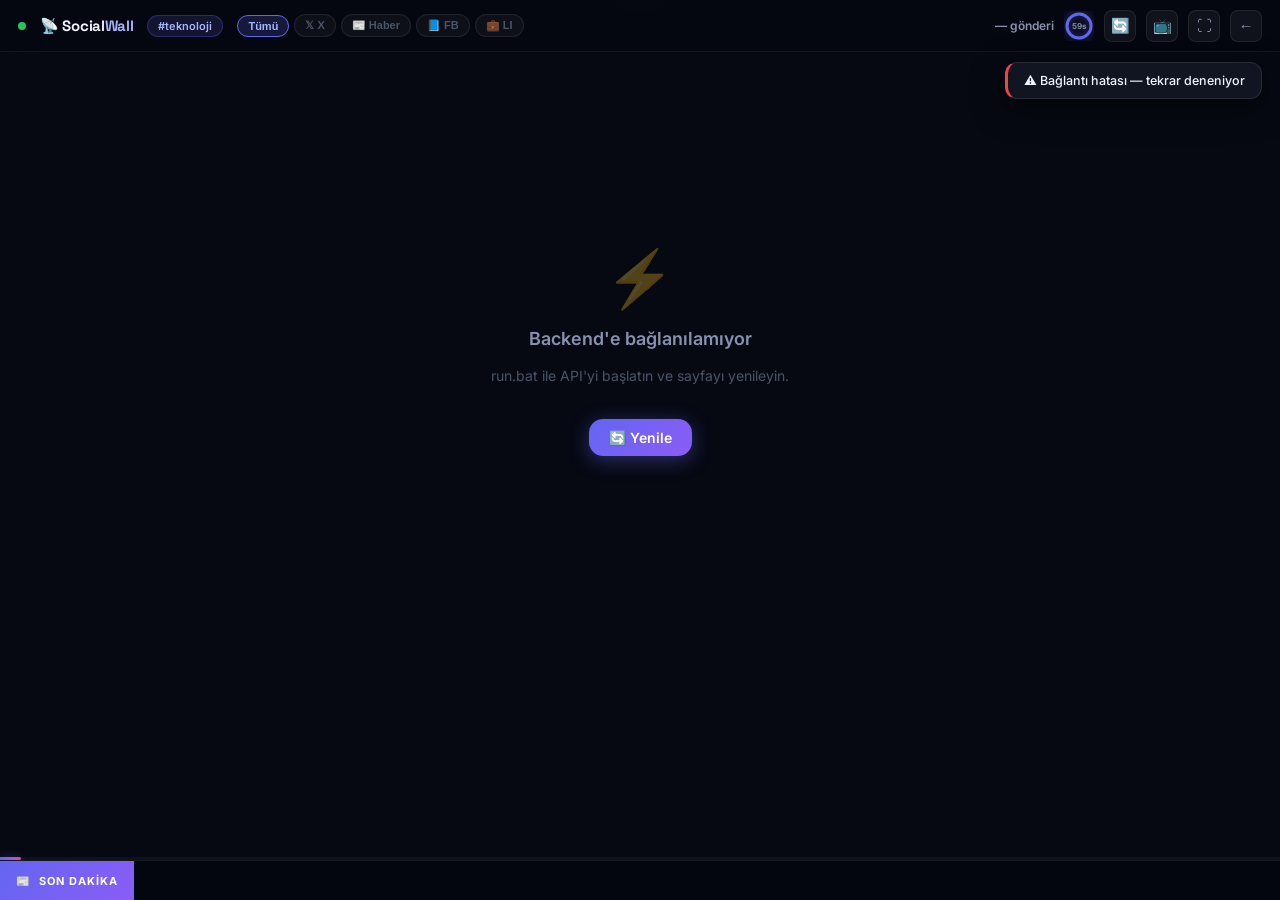
==== frontend/wall.html @ e2fc2a9d "feat: Social Wall v2 — Twitter + Facebook + LinkedIn + 30+ TR Haber Kaynağı" ====
<!DOCTYPE html>
<html lang="tr">
<head>
  <meta charset="UTF-8" />
  <meta name="viewport" content="width=device-width, initial-scale=1.0" />
  <title>Social Wall — Canlı Akış</title>
  <meta name="description" content="Sosyal medya canlı duvarı — keyword bazlı gerçek zamanlı içerik akışı" />
  <link rel="stylesheet" href="css/main.css" />
  <link rel="stylesheet" href="css/wall.css" />
  <style>
    body { overflow-x: hidden; }

    /* Particle bg */
    .particles {
      position: fixed;
      inset: 0;
      z-index: 0;
      pointer-events: none;
      overflow: hidden;
    }
    .particle {
      position: absolute;
      border-radius: 50%;
      opacity: 0;
      animation: floatUp var(--dur, 8s) ease-in var(--delay, 0s) infinite;
    }
    @keyframes floatUp {
      0%   { opacity: 0; transform: translateY(0) scale(0.5); }
      10%  { opacity: 0.5; }
      90%  { opacity: 0.15; }
      100% { opacity: 0; transform: translateY(-100vh) scale(1.3); }
    }
  </style>
</head>
<body>
<div class="wall-wrapper" id="wall-wrapper">

  <!-- Animated Particles -->
  <div class="particles" id="particles"></div>

  <!-- Loading Overlay -->
  <div class="wall-loading" id="wall-loading">
    <div class="wall-loading-platforms" id="loading-plat-icons">📡</div>
    <div class="wall-loading-orb"></div>
    <div class="wall-loading-text">İçerikler yükleniyor…</div>
  </div>

  <!-- Fixed Top Bar -->
  <header class="wall-topbar">
    <div class="wall-topbar-left">
      <!-- Live dot -->
      <div class="live-dot"></div>
      <span class="wall-title">📡 Social<span style="color:#a5b4fc;">Wall</span></span>

      <!-- Keywords strip -->
      <div class="wall-keywords-strip" id="keywords-strip"></div>

      <!-- Platform filters -->
      <div class="platform-filters" id="platform-filters">
        <button class="platform-chip active" data-plat="all">Tümü</button>
        <button class="platform-chip" data-plat="twitter"   title="Twitter/X">𝕏 X</button>
        <button class="platform-chip" data-plat="news"      title="Haberler">📰 Haber</button>
        <button class="platform-chip" data-plat="facebook"  title="Facebook">📘 FB</button>
        <button class="platform-chip" data-plat="linkedin"  title="LinkedIn">💼 LI</button>
      </div>
    </div>

    <div class="wall-topbar-right">
      <!-- Post count -->
      <span class="wall-post-count" id="post-count">— gönderi</span>

      <!-- Countdown ring -->
      <div class="countdown-wrap" title="Sonraki güncelleme">
        <svg class="countdown-ring" viewBox="0 0 30 30">
          <circle class="countdown-bg"   cx="15" cy="15" r="12"/>
          <circle class="countdown-prog" id="countdown-ring-prog" cx="15" cy="15" r="12"/>
        </svg>
        <div class="countdown-num" id="next-refresh">60</div>
      </div>

      <!-- Refresh btn -->
      <button id="refresh-btn"   class="topbar-icon-btn" title="Şimdi yenile">🔄</button>

      <!-- Kiosk btn -->
      <button id="kiosk-btn"     class="topbar-icon-btn" title="Kiosk / TV modu">📺</button>

      <!-- Fullscreen -->
      <button id="fullscreen-btn" class="topbar-icon-btn" title="Tam Ekran">⛶</button>

      <!-- Back -->
      <button id="back-btn"      class="topbar-icon-btn" title="Panele dön">←</button>
    </div>
  </header>

  <!-- New Posts Float Button -->
  <button class="new-posts-btn" id="new-posts-btn"></button>

  <!-- Wall Content -->
  <div class="wall-content">
    <div class="wall-grid" id="wall-grid">
      <!-- Cards injected by wall.js -->
    </div>
  </div>

  <!-- Refresh Progress Bar -->
  <div class="refresh-bar-wrapper">
    <div class="refresh-bar" id="refresh-bar" style="width:0%"></div>
  </div>

  <!-- News Ticker -->
  <div class="news-ticker" id="news-ticker">
    <div class="ticker-label">
      <span>📰</span> SON DAKİKA
    </div>
    <div class="ticker-track">
      <div class="ticker-inner" id="ticker-inner">
        <!-- filled by JS -->
      </div>
    </div>
  </div>

  <!-- Toast -->
  <div class="toast" id="wall-toast"></div>

</div>

<script src="js/wall.js"></script>
<script>
/* ── Particle system ── */
(function spawnParticles() {
  const container = document.getElementById('particles');
  const colors = ['#6366f1','#8b5cf6','#1d9bf0','#e1306c','#ff4500','#69c9d0','#f59e0b','#22c55e'];
  for (let i = 0; i < 22; i++) {
    const p = document.createElement('div');
    p.className = 'particle';
    const size = Math.random() * 6 + 2;
    p.style.cssText = `
      width:${size}px; height:${size}px;
      left:${Math.random()*100}%;
      bottom:${Math.random()*15}%;
      background:${colors[Math.floor(Math.random()*colors.length)]};
      --dur:${7+Math.random()*12}s;
      --delay:${Math.random()*10}s;
    `;
    container.appendChild(p);
  }
})();

/* ── Countdown ring ── */
(function initRing() {
  const CIRC = 2 * Math.PI * 12; // r=12 → ~75.4
  const prog  = document.getElementById('countdown-ring-prog');
  const numEl = document.getElementById('next-refresh');
  if (!prog || !numEl) return;
  const TOTAL = 60;
  let sec = TOTAL;
  prog.style.strokeDasharray  = CIRC;
  prog.style.strokeDashoffset = 0;
  setInterval(() => {
    sec--;
    if (sec < 0) sec = TOTAL;
    prog.style.strokeDashoffset = CIRC * (1 - sec / TOTAL);
    numEl.textContent = sec + 's';
  }, 1000);
})();

/* ── Fullscreen ── */
document.getElementById('fullscreen-btn').addEventListener('click', () => {
  if (!document.fullscreenElement) {
    document.documentElement.requestFullscreen();
    document.getElementById('fullscreen-btn').textContent = '✕';
  } else {
    document.exitFullscreen();
    document.getElementById('fullscreen-btn').textContent = '⛶';
  }
});

/* ── Kiosk mode ── */
(function initKiosk() {
  const btn     = document.getElementById('kiosk-btn');
  const wrapper = document.getElementById('wall-wrapper');
  let kioskTimer = null;
  let isKiosk = false;

  btn.addEventListener('click', () => {
    isKiosk = !isKiosk;
    if (isKiosk) {
      wrapper.classList.add('kiosk-mode');
      btn.classList.add('active');
      // Auto-scroll
      kioskTimer = setInterval(() => {
        const wallContent = document.querySelector('.wall-content');
        const maxScroll = document.body.scrollHeight - window.innerHeight;
        if (window.scrollY >= maxScroll - 10) {
          window.scrollTo({ top: 0, behavior: 'smooth' });
        } else {
          window.scrollBy({ top: 2, behavior: 'instant' });
        }
      }, 40);
    } else {
      wrapper.classList.remove('kiosk-mode');
      btn.classList.remove('active');
      clearInterval(kioskTimer);
    }
  });
})();
</script>
</body>
</html>
---- frontend/css/main.css ----
/* =============================================
   Social Wall — Global Design System
   Dark Glassmorphism Theme
   ============================================= */

@import url('https://fonts.googleapis.com/css2?family=Inter:wght@300;400;500;600;700;800;900&family=Space+Grotesk:wght@400;500;600;700&display=swap');

/* === CSS Variables === */
:root {
  /* Base Colors */
  --bg-deep:       #060912;
  --bg-dark:       #0d1117;
  --bg-surface:    #161b27;
  --bg-card:       rgba(22, 27, 39, 0.7);

  /* Glass */
  --glass-bg:      rgba(255, 255, 255, 0.04);
  --glass-border:  rgba(255, 255, 255, 0.08);
  --glass-hover:   rgba(255, 255, 255, 0.08);

  /* Platform Colors */
  --twitter:       #1d9bf0;
  --twitter-glow:  rgba(29, 155, 240, 0.3);
  --instagram:     #c13584;
  --instagram-2:   #e1306c;
  --instagram-glow:rgba(193, 53, 132, 0.3);
  --facebook:      #1877f2;
  --facebook-glow: rgba(24, 119, 242, 0.3);
  --linkedin:      #0a66c2;
  --linkedin-glow: rgba(10, 102, 194, 0.3);
  --news:          #f59e0b;
  --news-glow:     rgba(245, 158, 11, 0.3);

  /* Accent */
  --accent:        #6366f1;
  --accent-2:      #8b5cf6;
  --accent-glow:   rgba(99, 102, 241, 0.4);

  /* Text */
  --text-primary:  #f0f4ff;
  --text-secondary:#8892b0;
  --text-muted:    #4a5568;

  /* Typography */
  --font-main:  'Inter', sans-serif;
  --font-head:  'Space Grotesk', sans-serif;

  /* Spacing */
  --radius-sm:  8px;
  --radius-md:  14px;
  --radius-lg:  20px;
  --radius-xl:  28px;

  /* Transitions */
  --transition: cubic-bezier(0.4, 0, 0.2, 1);
}

/* === Reset === */
*, *::before, *::after {
  box-sizing: border-box;
  margin: 0;
  padding: 0;
}

html {
  scroll-behavior: smooth;
  -webkit-font-smoothing: antialiased;
}

body {
  font-family: var(--font-main);
  background: var(--bg-deep);
  color: var(--text-primary);
  min-height: 100vh;
  overflow-x: hidden;
}

/* === Animated Background === */
body::before {
  content: '';
  position: fixed;
  inset: 0;
  background:
    radial-gradient(ellipse 80% 50% at 20% 10%, rgba(99,102,241,0.12) 0%, transparent 60%),
    radial-gradient(ellipse 60% 40% at 80% 80%, rgba(139,92,246,0.08) 0%, transparent 60%),
    radial-gradient(ellipse 40% 40% at 50% 50%, rgba(29,155,240,0.04) 0%, transparent 70%);
  pointer-events: none;
  z-index: 0;
}

/* === Scrollbar === */
::-webkit-scrollbar { width: 6px; }
::-webkit-scrollbar-track { background: var(--bg-dark); }
::-webkit-scrollbar-thumb { background: rgba(99,102,241,0.4); border-radius: 3px; }
::-webkit-scrollbar-thumb:hover { background: var(--accent); }

/* === Glassmorphism Card === */
.glass-card {
  background: var(--glass-bg);
  border: 1px solid var(--glass-border);
  backdrop-filter: blur(20px);
  -webkit-backdrop-filter: blur(20px);
  border-radius: var(--radius-lg);
}

/* === Button === */
.btn {
  display: inline-flex;
  align-items: center;
  gap: 8px;
  padding: 10px 20px;
  border-radius: var(--radius-md);
  font-family: var(--font-main);
  font-size: 14px;
  font-weight: 600;
  cursor: pointer;
  transition: all 0.2s var(--transition);
  border: none;
  outline: none;
  text-decoration: none;
}

.btn-primary {
  background: linear-gradient(135deg, var(--accent), var(--accent-2));
  color: #fff;
  box-shadow: 0 4px 20px var(--accent-glow);
}

.btn-primary:hover {
  transform: translateY(-2px);
  box-shadow: 0 8px 30px var(--accent-glow);
}

.btn-primary:active { transform: translateY(0); }

.btn-ghost {
  background: var(--glass-bg);
  color: var(--text-secondary);
  border: 1px solid var(--glass-border);
}

.btn-ghost:hover {
  background: var(--glass-hover);
  color: var(--text-primary);
  border-color: rgba(255,255,255,0.15);
}

.btn-danger {
  background: rgba(239, 68, 68, 0.15);
  color: #f87171;
  border: 1px solid rgba(239, 68, 68, 0.3);
}

.btn-danger:hover {
  background: rgba(239, 68, 68, 0.25);
  transform: translateY(-1px);
}

/* === Badge === */
.badge {
  display: inline-flex;
  align-items: center;
  gap: 4px;
  padding: 3px 10px;
  border-radius: 100px;
  font-size: 11px;
  font-weight: 600;
  letter-spacing: 0.5px;
}

/* === Tag === */
.tag {
  display: inline-flex;
  align-items: center;
  gap: 6px;
  padding: 6px 14px;
  background: rgba(99,102,241,0.12);
  border: 1px solid rgba(99,102,241,0.25);
  border-radius: 100px;
  font-size: 13px;
  font-weight: 500;
  color: #a5b4fc;
  transition: all 0.2s var(--transition);
}

.tag:hover {
  background: rgba(99,102,241,0.2);
  border-color: rgba(99,102,241,0.4);
}

.tag .tag-remove {
  display: inline-flex;
  align-items: center;
  justify-content: center;
  width: 16px;
  height: 16px;
  background: rgba(99,102,241,0.3);
  border-radius: 50%;
  cursor: pointer;
  font-size: 10px;
  transition: all 0.15s;
  border: none;
  color: #a5b4fc;
}

.tag .tag-remove:hover {
  background: rgba(239, 68, 68, 0.5);
  color: #fff;
}

/* === Input === */
.input {
  width: 100%;
  padding: 12px 16px;
  background: rgba(255,255,255,0.04);
  border: 1px solid var(--glass-border);
  border-radius: var(--radius-md);
  color: var(--text-primary);
  font-family: var(--font-main);
  font-size: 14px;
  outline: none;
  transition: border-color 0.2s var(--transition), box-shadow 0.2s var(--transition);
}

.input:focus {
  border-color: rgba(99,102,241,0.5);
  box-shadow: 0 0 0 3px rgba(99,102,241,0.1);
}

.input::placeholder { color: var(--text-muted); }

/* === Toggle Switch === */
.toggle {
  position: relative;
  display: inline-block;
  width: 42px;
  height: 24px;
}

.toggle input { opacity: 0; width: 0; height: 0; }

.toggle-slider {
  position: absolute;
  inset: 0;
  background: rgba(255,255,255,0.1);
  border-radius: 24px;
  cursor: pointer;
  transition: background 0.2s;
  border: 1px solid var(--glass-border);
}

.toggle-slider::before {
  content: '';
  position: absolute;
  width: 18px;
  height: 18px;
  left: 2px;
  top: 2px;
  background: #fff;
  border-radius: 50%;
  transition: transform 0.2s var(--transition);
}

.toggle input:checked + .toggle-slider { background: var(--accent); border-color: var(--accent); }
.toggle input:checked + .toggle-slider::before { transform: translateX(18px); }

/* === Platform Colors for Toggle === */
.platform-toggle.twitter input:checked + .toggle-slider { background: var(--twitter); border-color: var(--twitter); }
.platform-toggle.instagram input:checked + .toggle-slider { background: var(--instagram); border-color: var(--instagram); }
.platform-toggle.facebook input:checked + .toggle-slider { background: var(--facebook); border-color: var(--facebook); }
.platform-toggle.linkedin input:checked + .toggle-slider { background: var(--linkedin); border-color: var(--linkedin); }
.platform-toggle.news input:checked + .toggle-slider { background: var(--news); border-color: var(--news); }

/* === Pulse Animation === */
@keyframes pulse-glow {
  0%, 100% { opacity: 1; }
  50% { opacity: 0.5; }
}

.pulse { animation: pulse-glow 2s ease-in-out infinite; }

/* === Loading Spinner === */
.spinner {
  width: 20px;
  height: 20px;
  border: 2px solid rgba(255,255,255,0.1);
  border-top-color: var(--accent);
  border-radius: 50%;
  animation: spin 0.8s linear infinite;
}

@keyframes spin { to { transform: rotate(360deg); } }

/* === Utilities === */
.text-gradient {
  background: linear-gradient(135deg, #a5b4fc, #c084fc, #fb7185);
  -webkit-background-clip: text;
  -webkit-text-fill-color: transparent;
  background-clip: text;
}

.flex { display: flex; }
.flex-col { flex-direction: column; }
.items-center { align-items: center; }
.justify-between { justify-content: space-between; }
.gap-2 { gap: 8px; }
.gap-3 { gap: 12px; }
.gap-4 { gap: 16px; }
.w-full { width: 100%; }
---- frontend/css/wall.css ----
/* =============================================
   Social Wall v2 — Card Animations & Wall Layout
   Reddit + TikTok + Ticker + Kiosk Mode
   ============================================= */

/* === Wall Container === */
.wall-wrapper {
  position: relative;
  width: 100%;
  min-height: 100vh;
  padding: 0;
  overflow: hidden;
  background: var(--bg-deep);
}

/* === Masonry Grid === */
.wall-grid {
  columns: 4 300px;
  column-gap: 14px;
  padding: 14px;
  width: 100%;
}

@media (max-width: 1400px) { .wall-grid { columns: 3 280px; } }
@media (max-width: 1000px) { .wall-grid { columns: 2 260px; } }
@media (max-width: 560px)  { .wall-grid { columns: 1; } }

/* === Post Card === */
.post-card {
  display: inline-block;
  width: 100%;
  margin-bottom: 14px;
  break-inside: avoid;
  background: rgba(14, 18, 30, 0.8);
  border: 1px solid rgba(255,255,255,0.07);
  border-radius: 18px;
  backdrop-filter: blur(28px);
  -webkit-backdrop-filter: blur(28px);
  overflow: hidden;
  position: relative;
  cursor: pointer;
  transition: transform 0.35s cubic-bezier(0.34, 1.56, 0.64, 1),
              box-shadow 0.35s ease,
              border-color 0.3s ease;
  will-change: transform;
}

.post-card:hover {
  transform: translateY(-6px) scale(1.015);
  border-color: rgba(255,255,255,0.16);
  z-index: 10;
}

/* === Platform Accent Bar (top) === */
.post-card::before {
  content: '';
  position: absolute;
  top: 0; left: 0; right: 0;
  height: 3px;
  border-radius: 18px 18px 0 0;
  transition: height 0.3s ease;
}

.post-card:hover::before { height: 4px; }

/* Twitter */
.post-card[data-platform="twitter"]   { box-shadow: 0 4px 24px rgba(29,155,240,0.07); }
.post-card[data-platform="twitter"]:hover { box-shadow: 0 12px 48px rgba(29,155,240,0.22); }
.post-card[data-platform="twitter"]::before   { background: linear-gradient(90deg, #1d9bf0, #60c8ff); }

/* Facebook */
.post-card[data-platform="facebook"]  { box-shadow: 0 4px 24px rgba(24,119,242,0.07); }
.post-card[data-platform="facebook"]:hover  { box-shadow: 0 12px 48px rgba(24,119,242,0.22); }
.post-card[data-platform="facebook"]::before  { background: linear-gradient(90deg, #1877f2, #42a5f5); }

/* LinkedIn */
.post-card[data-platform="linkedin"]  { box-shadow: 0 4px 24px rgba(10,102,194,0.07); }
.post-card[data-platform="linkedin"]:hover  { box-shadow: 0 12px 48px rgba(10,102,194,0.22); }
.post-card[data-platform="linkedin"]::before  { background: linear-gradient(90deg, #0a66c2, #0077b5); }

/* News */
.post-card[data-platform="news"]      { box-shadow: 0 4px 24px rgba(245,158,11,0.07); }
.post-card[data-platform="news"]:hover      { box-shadow: 0 12px 48px rgba(245,158,11,0.22); }
.post-card[data-platform="news"]::before      { background: linear-gradient(90deg, #f59e0b, #fbbf24); }

/* === Card Inner === */
.card-inner { padding: 16px; }

/* === Card Header === */
.card-header {
  display: flex;
  align-items: flex-start;
  gap: 11px;
  margin-bottom: 11px;
}

.card-avatar {
  width: 40px;
  height: 40px;
  border-radius: 50%;
  object-fit: cover;
  flex-shrink: 0;
  border: 2px solid rgba(255,255,255,0.1);
  background: rgba(255,255,255,0.05);
}

.card-avatar-placeholder {
  width: 40px;
  height: 40px;
  border-radius: 50%;
  flex-shrink: 0;
  display: flex;
  align-items: center;
  justify-content: center;
  font-size: 17px;
  font-weight: 700;
  background: linear-gradient(135deg, var(--accent), var(--accent-2));
  color: #fff;
}

.card-author-info {
  flex: 1;
  min-width: 0;
}

.card-author-name {
  font-size: 13.5px;
  font-weight: 600;
  color: var(--text-primary);
  white-space: nowrap;
  overflow: hidden;
  text-overflow: ellipsis;
}

.card-author-subtitle {
  font-size: 11.5px;
  color: var(--text-muted);
  margin-top: 1px;
  white-space: nowrap;
  overflow: hidden;
  text-overflow: ellipsis;
}

.card-platform-icon {
  font-size: 17px;
  flex-shrink: 0;
  filter: drop-shadow(0 0 6px currentColor);
  line-height: 1;
}

/* === Card Body === */
.card-text {
  font-size: 13.5px;
  line-height: 1.65;
  color: rgba(240, 244, 255, 0.88);
  word-break: break-word;
  margin-bottom: 12px;
  display: -webkit-box;
  -webkit-line-clamp: 6;
  -webkit-box-orient: vertical;
  overflow: hidden;
}

.card-text .hashtag {
  color: var(--accent);
  font-weight: 500;
}

/* === Card Media === */
.card-media {
  width: calc(100% + 32px);
  margin: 0 -16px 12px;
  max-height: 260px;
  object-fit: cover;
  display: block;
}

/* === TikTok play overlay === */
.card-video-overlay {
  position: relative;
  width: calc(100% + 32px);
  margin: 0 -16px 12px;
}

.card-video-overlay img {
  width: 100%;
  max-height: 260px;
  object-fit: cover;
  display: block;
}

.card-play-badge {
  position: absolute;
  bottom: 10px;
  right: 12px;
  background: rgba(0,0,0,0.65);
  backdrop-filter: blur(8px);
  border-radius: 100px;
  padding: 4px 10px;
  font-size: 11px;
  font-weight: 700;
  color: #fff;
  display: flex;
  align-items: center;
  gap: 4px;
}

/* === Card Footer === */
.card-footer {
  display: flex;
  align-items: center;
  justify-content: space-between;
  padding-top: 11px;
  border-top: 1px solid rgba(255,255,255,0.05);
  gap: 8px;
  flex-wrap: wrap;
}

.card-stats {
  display: flex;
  align-items: center;
  gap: 12px;
}

.card-stat {
  display: flex;
  align-items: center;
  gap: 4px;
  font-size: 12px;
  color: var(--text-muted);
  transition: color 0.2s;
}

.card-stat:hover { color: var(--text-secondary); }
.card-stat svg { width: 13px; height: 13px; }

.card-time {
  font-size: 11px;
  color: var(--text-muted);
  white-space: nowrap;
}

.card-keyword {
  display: inline-flex;
  align-items: center;
  padding: 2px 8px;
  background: rgba(99,102,241,0.12);
  border: 1px solid rgba(99,102,241,0.2);
  border-radius: 100px;
  font-size: 10px;
  font-weight: 600;
  color: #a5b4fc;
  letter-spacing: 0.3px;
  text-transform: uppercase;
}

/* === Reddit subreddit badge === */
.card-subreddit {
  display: inline-flex;
  align-items: center;
  padding: 2px 8px;
  background: rgba(255,69,0,0.1);
  border: 1px solid rgba(255,69,0,0.2);
  border-radius: 100px;
  font-size: 10px;
  font-weight: 600;
  color: #ff6534;
  letter-spacing: 0.2px;
}

/* === Demo Badge === */
.demo-badge {
  position: absolute;
  top: 10px;
  right: 10px;
  padding: 2px 6px;
  background: rgba(245,158,11,0.15);
  border: 1px solid rgba(245,158,11,0.3);
  border-radius: 4px;
  font-size: 9px;
  font-weight: 700;
  color: #fbbf24;
  letter-spacing: 0.5px;
  text-transform: uppercase;
  z-index: 2;
}

/* ===========================================
   ANIMATIONS
   =========================================== */

/* New card entrance — slides in from bottom with spring */
@keyframes cardEnter {
  0%   { opacity: 0; transform: translateY(40px) scale(0.92); }
  60%  { opacity: 1; transform: translateY(-6px) scale(1.01); }
  100% { opacity: 1; transform: translateY(0) scale(1); }
}

/* Card exit */
@keyframes cardExit {
  0%   { opacity: 1; transform: scale(1) translateY(0); }
  100% { opacity: 0; transform: scale(0.93) translateY(16px); }
}

/* Pulse highlight for new cards */
@keyframes cardHighlight {
  0%   { box-shadow: 0 0 0 0 rgba(99,102,241,0.5); }
  50%  { box-shadow: 0 0 0 10px rgba(99,102,241,0); }
  100% { box-shadow: 0 0 0 0 rgba(99,102,241,0); }
}

.card-new {
  animation:
    cardEnter 0.6s cubic-bezier(0.34, 1.56, 0.64, 1) forwards,
    cardHighlight 1.4s ease 0.6s;
}

.card-exit {
  animation: cardExit 0.35s ease forwards;
}

/* Stagger delays */
.post-card:nth-child(1)  { animation-delay: 0ms; }
.post-card:nth-child(2)  { animation-delay: 55ms; }
.post-card:nth-child(3)  { animation-delay: 110ms; }
.post-card:nth-child(4)  { animation-delay: 165ms; }
.post-card:nth-child(5)  { animation-delay: 220ms; }
.post-card:nth-child(6)  { animation-delay: 275ms; }
.post-card:nth-child(7)  { animation-delay: 330ms; }
.post-card:nth-child(8)  { animation-delay: 385ms; }
.post-card:nth-child(9)  { animation-delay: 440ms; }
.post-card:nth-child(10) { animation-delay: 495ms; }
.post-card:nth-child(n+11) { animation-delay: 550ms; }

/* === Refresh Progress Bar === */
.refresh-bar-wrapper {
  position: fixed;
  bottom: 40px; left: 0; right: 0;
  height: 3px;
  background: rgba(255,255,255,0.04);
  z-index: 1000;
}

.refresh-bar {
  height: 100%;
  background: linear-gradient(90deg, var(--accent), #8b5cf6, #ec4899);
  border-radius: 0 3px 3px 0;
  transition: width 1s linear;
  box-shadow: 0 0 10px var(--accent-glow);
}

/* === Top Status Bar === */
.wall-topbar {
  position: fixed;
  top: 0; left: 0; right: 0;
  height: 52px;
  background: rgba(5, 7, 16, 0.88);
  backdrop-filter: blur(24px);
  -webkit-backdrop-filter: blur(24px);
  border-bottom: 1px solid rgba(255,255,255,0.06);
  display: flex;
  align-items: center;
  justify-content: space-between;
  padding: 0 18px;
  z-index: 999;
}

.wall-topbar-left {
  display: flex;
  align-items: center;
  gap: 14px;
  overflow: hidden;
  flex: 1;
  min-width: 0;
}

.wall-title {
  font-family: var(--font-head);
  font-size: 15px;
  font-weight: 700;
  letter-spacing: -0.3px;
  white-space: nowrap;
}

.live-dot {
  width: 8px;
  height: 8px;
  background: #22c55e;
  border-radius: 50%;
  animation: livePulse 1.6s ease-in-out infinite;
  flex-shrink: 0;
}

@keyframes livePulse {
  0%   { box-shadow: 0 0 0 0 rgba(34, 197, 94, 0.5); }
  70%  { box-shadow: 0 0 0 8px rgba(34, 197, 94, 0); }
  100% { box-shadow: 0 0 0 0 rgba(34, 197, 94, 0); }
}

.wall-keywords-strip {
  display: flex;
  align-items: center;
  gap: 5px;
  flex-wrap: nowrap;
  overflow: hidden;
}

.wall-keyword-chip {
  padding: 3px 10px;
  background: rgba(99,102,241,0.15);
  border: 1px solid rgba(99,102,241,0.3);
  border-radius: 100px;
  font-size: 11px;
  font-weight: 600;
  color: #a5b4fc;
  white-space: nowrap;
}

.wall-topbar-right {
  display: flex;
  align-items: center;
  gap: 10px;
  flex-shrink: 0;
}

.wall-post-count {
  font-size: 12px;
  color: var(--text-secondary);
  font-weight: 600;
  white-space: nowrap;
}

/* Countdown ring */
.countdown-wrap {
  position: relative;
  width: 30px; height: 30px;
  flex-shrink: 0;
}
.countdown-ring {
  width: 30px; height: 30px;
  transform: rotate(-90deg);
}
.countdown-ring circle {
  fill: none;
  stroke-width: 3;
  stroke-linecap: round;
}
.countdown-bg   { stroke: rgba(255,255,255,0.06); }
.countdown-prog {
  stroke: var(--accent);
  stroke-dasharray: 75.4;
  stroke-dashoffset: 0;
  transition: stroke-dashoffset 1s linear;
  filter: drop-shadow(0 0 4px rgba(99,102,241,0.6));
}
.countdown-num {
  position: absolute;
  inset: 0;
  display: flex;
  align-items: center;
  justify-content: center;
  font-size: 8px;
  font-weight: 700;
  color: var(--text-secondary);
  font-variant-numeric: tabular-nums;
}

/* Topbar icon buttons */
.topbar-icon-btn {
  display: flex; align-items: center; justify-content: center;
  width: 32px; height: 32px;
  background: rgba(255,255,255,0.05);
  border: 1px solid rgba(255,255,255,0.08);
  border-radius: 8px;
  cursor: pointer;
  font-size: 15px;
  transition: all 0.2s;
  text-decoration: none;
  color: var(--text-secondary);
}
.topbar-icon-btn:hover {
  background: rgba(255,255,255,0.1);
  color: var(--text-primary);
  transform: scale(1.08);
}
.topbar-icon-btn.active {
  background: rgba(99,102,241,0.2);
  border-color: rgba(99,102,241,0.4);
  color: #a5b4fc;
}

/* === Platform Filter Chips === */
.platform-filters {
  display: flex;
  align-items: center;
  gap: 5px;
  overflow-x: auto;
  scrollbar-width: none;
}
.platform-filters::-webkit-scrollbar { display: none; }

.platform-chip {
  display: inline-flex;
  align-items: center;
  gap: 4px;
  padding: 4px 10px;
  border-radius: 100px;
  font-size: 11px;
  font-weight: 600;
  cursor: pointer;
  transition: all 0.2s;
  border: 1px solid rgba(255,255,255,0.08);
  background: rgba(255,255,255,0.04);
  color: var(--text-muted);
  user-select: none;
  white-space: nowrap;
}

.platform-chip:hover { color: var(--text-secondary); background: rgba(255,255,255,0.07); }
.platform-chip.active { color: #fff; }

.platform-chip[data-plat="twitter"].active   { background: rgba(29,155,240,0.2);  border-color: #1d9bf0; color: #1d9bf0; }
.platform-chip[data-plat="facebook"].active  { background: rgba(24,119,242,0.2);  border-color: #1877f2; color: #1877f2; }
.platform-chip[data-plat="linkedin"].active  { background: rgba(10,102,194,0.2);  border-color: #0a66c2; color: #0a66c2; }
.platform-chip[data-plat="news"].active      { background: rgba(245,158,11,0.2);  border-color: #f59e0b; color: #f59e0b; }
.platform-chip[data-plat="all"].active       { background: rgba(99,102,241,0.2);  border-color: #6366f1; color: #a5b4fc; }

/* === Empty State === */
.wall-empty {
  display: flex;
  flex-direction: column;
  align-items: center;
  justify-content: center;
  min-height: 60vh;
  gap: 16px;
  color: var(--text-muted);
}
.wall-empty-icon { font-size: 56px; opacity: 0.3; }
.wall-empty h3 { font-size: 18px; font-weight: 600; color: var(--text-secondary); }
.wall-empty p { font-size: 14px; text-align: center; max-width: 300px; line-height: 1.6; }

/* === Loading Overlay === */
.wall-loading {
  position: fixed;
  inset: 0;
  background: rgba(5, 7, 16, 0.9);
  backdrop-filter: blur(12px);
  display: flex;
  flex-direction: column;
  align-items: center;
  justify-content: center;
  z-index: 9999;
  gap: 24px;
  transition: opacity 0.5s ease;
}

.wall-loading.hidden {
  opacity: 0;
  pointer-events: none;
}

.wall-loading-orb {
  width: 60px;
  height: 60px;
  border-radius: 50%;
  background: conic-gradient(from 0deg, #6366f1, #8b5cf6, #ec4899, #6366f1);
  animation: spin 1.2s linear infinite;
  box-shadow: 0 0 40px rgba(99,102,241,0.4);
}

.wall-loading-text {
  font-size: 15px;
  font-weight: 500;
  color: var(--text-secondary);
  letter-spacing: 0.5px;
}

.wall-loading-platforms {
  display: flex;
  gap: 8px;
  font-size: 22px;
  animation: pulse-glow 2s ease-in-out infinite;
}

/* === Notification Toast === */
.toast {
  position: fixed;
  top: 62px;
  right: 18px;
  background: rgba(18, 22, 36, 0.96);
  border: 1px solid rgba(255,255,255,0.1);
  border-left: 3px solid var(--accent);
  border-radius: 12px;
  padding: 10px 16px;
  font-size: 12.5px;
  font-weight: 500;
  color: var(--text-primary);
  backdrop-filter: blur(20px);
  z-index: 1100;
  max-width: 260px;
  box-shadow: 0 8px 32px rgba(0,0,0,0.5);
  transform: translateX(130%);
  transition: transform 0.4s cubic-bezier(0.34, 1.56, 0.64, 1);
}
.toast.show    { transform: translateX(0); }
.toast.success { border-left-color: #22c55e; }
.toast.error   { border-left-color: #ef4444; }
.toast.info    { border-left-color: #1d9bf0; }

/* === Wall Content Padding === */
.wall-content { padding-top: 66px; padding-bottom: 88px; }

/* === New Posts Float Button === */
.new-posts-btn {
  position: fixed;
  top: 62px;
  left: 50%;
  transform: translateX(-50%) translateY(-90px);
  background: linear-gradient(135deg, var(--accent), var(--accent-2));
  color: #fff;
  border: none;
  padding: 10px 22px;
  border-radius: 100px;
  font-size: 13px;
  font-weight: 600;
  cursor: pointer;
  z-index: 998;
  transition: transform 0.45s cubic-bezier(0.34, 1.56, 0.64, 1);
  box-shadow: 0 6px 28px var(--accent-glow);
  white-space: nowrap;
}

.new-posts-btn.visible {
  transform: translateX(-50%) translateY(0);
}

.new-posts-btn:hover { filter: brightness(1.12); transform: translateX(-50%) translateY(0) scale(1.04); }

/* ===========================================
   NEWS TICKER
   =========================================== */
.news-ticker {
  position: fixed;
  bottom: 0; left: 0; right: 0;
  height: 40px;
  background: rgba(5, 7, 16, 0.92);
  backdrop-filter: blur(16px);
  border-top: 1px solid rgba(255,255,255,0.07);
  display: flex;
  align-items: center;
  z-index: 1000;
  overflow: hidden;
}

.ticker-label {
  flex-shrink: 0;
  display: flex;
  align-items: center;
  gap: 8px;
  padding: 0 16px;
  height: 100%;
  background: linear-gradient(135deg, var(--accent), var(--accent-2));
  font-size: 11px;
  font-weight: 700;
  letter-spacing: 1px;
  text-transform: uppercase;
  white-space: nowrap;
  color: #fff;
}

.ticker-track {
  flex: 1;
  overflow: hidden;
  position: relative;
}

.ticker-inner {
  display: flex;
  align-items: center;
  gap: 0;
  white-space: nowrap;
  animation: tickerScroll 60s linear infinite;
  will-change: transform;
}

.ticker-inner:hover { animation-play-state: paused; }

@keyframes tickerScroll {
  0%   { transform: translateX(0); }
  100% { transform: translateX(-50%); }
}

.ticker-item {
  display: inline-flex;
  align-items: center;
  gap: 8px;
  padding: 0 28px;
  font-size: 12.5px;
  color: var(--text-secondary);
  cursor: pointer;
  transition: color 0.2s;
  border-right: 1px solid rgba(255,255,255,0.06);
}

.ticker-item:hover { color: var(--text-primary); }

.ticker-source {
  font-size: 10px;
  font-weight: 700;
  color: var(--accent);
  text-transform: uppercase;
  letter-spacing: 0.5px;
  flex-shrink: 0;
}

.ticker-dot {
  width: 4px; height: 4px;
  background: rgba(255,255,255,0.2);
  border-radius: 50%;
  flex-shrink: 0;
}

/* ===========================================
   KIOSK MODE
   =========================================== */
.kiosk-mode .wall-topbar { opacity: 0; pointer-events: none; transition: opacity 0.5s; }
.kiosk-mode:hover .wall-topbar { opacity: 1; pointer-events: all; }
.kiosk-mode .post-card { cursor: default; }
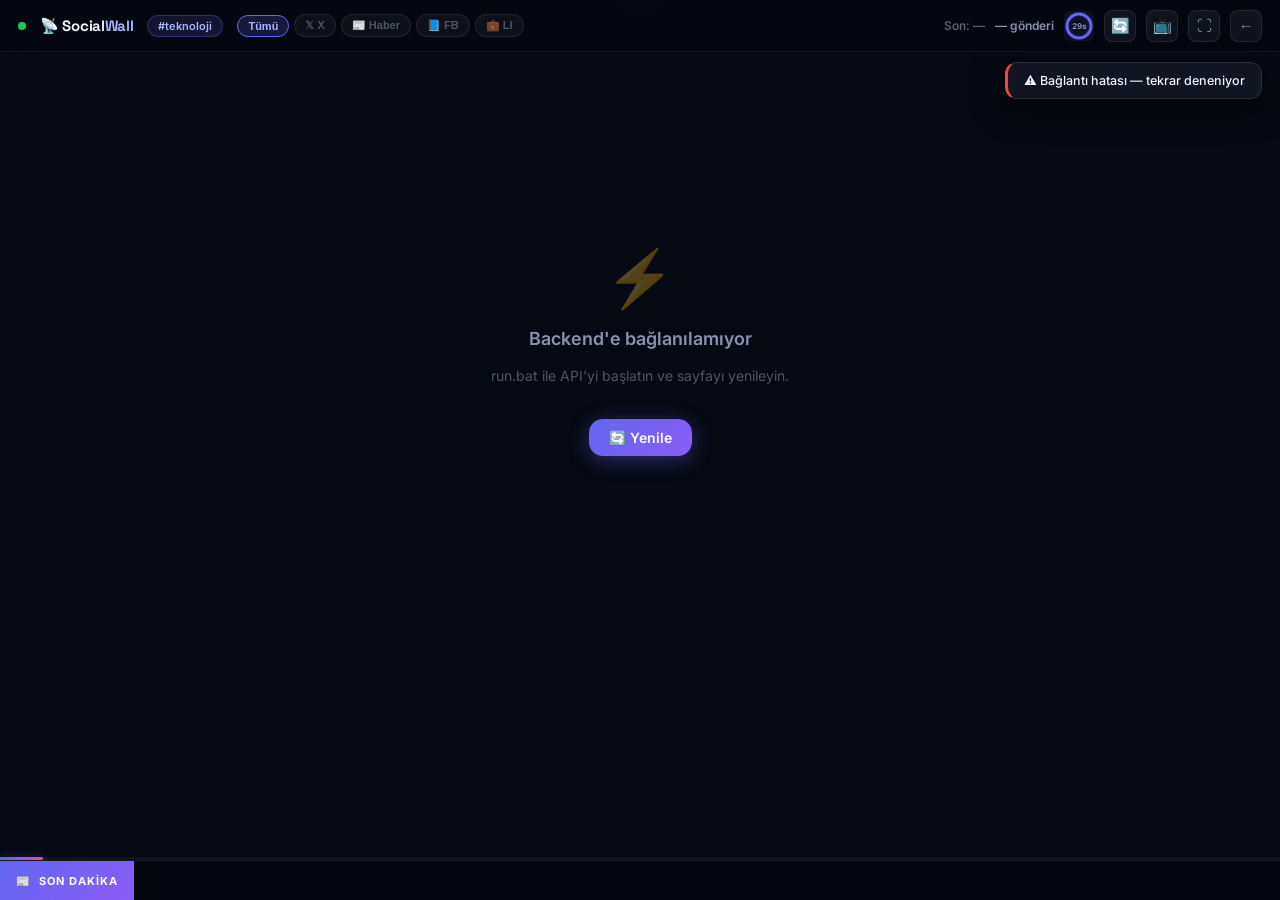
==== commit c543933f: "feat: complete media monitoring center upgrade, background refresh, 30s UI cycle" ====
--- a/frontend/wall.html
+++ b/frontend/wall.html
@@ -5,8 +5,8 @@
   <meta name="viewport" content="width=device-width, initial-scale=1.0" />
   <title>Social Wall — Canlı Akış</title>
   <meta name="description" content="Sosyal medya canlı duvarı — keyword bazlı gerçek zamanlı içerik akışı" />
-  <link rel="stylesheet" href="css/main.css" />
-  <link rel="stylesheet" href="css/wall.css" />
+  <link rel="stylesheet" href="css/main.css?v=2.1" />
+  <link rel="stylesheet" href="css/wall.css?v=2.1" />
   <style>
     body { overflow-x: hidden; }
 
@@ -66,6 +66,9 @@
     </div>
 
     <div class="wall-topbar-right">
+      <!-- Last update -->
+      <span class="wall-post-count" id="last-update" style="opacity: 0.7; font-size: 12px; font-weight: 500;">Son: —</span>
+
       <!-- Post count -->
       <span class="wall-post-count" id="post-count">— gönderi</span>
 
@@ -75,7 +78,7 @@
           <circle class="countdown-bg"   cx="15" cy="15" r="12"/>
           <circle class="countdown-prog" id="countdown-ring-prog" cx="15" cy="15" r="12"/>
         </svg>
-        <div class="countdown-num" id="next-refresh">60</div>
+        <div class="countdown-num" id="next-refresh">30</div>
       </div>
 
       <!-- Refresh btn -->
@@ -124,7 +127,7 @@
 
 </div>
 
-<script src="js/wall.js"></script>
+<script src="js/wall.js?v=2.1"></script>
 <script>
 /* ── Particle system ── */
 (function spawnParticles() {
@@ -146,23 +149,7 @@
   }
 })();
 
-/* ── Countdown ring ── */
-(function initRing() {
-  const CIRC = 2 * Math.PI * 12; // r=12 → ~75.4
-  const prog  = document.getElementById('countdown-ring-prog');
-  const numEl = document.getElementById('next-refresh');
-  if (!prog || !numEl) return;
-  const TOTAL = 60;
-  let sec = TOTAL;
-  prog.style.strokeDasharray  = CIRC;
-  prog.style.strokeDashoffset = 0;
-  setInterval(() => {
-    sec--;
-    if (sec < 0) sec = TOTAL;
-    prog.style.strokeDashoffset = CIRC * (1 - sec / TOTAL);
-    numEl.textContent = sec + 's';
-  }, 1000);
-})();
+/* ── Countdown ring (Controlled by wall.js now) ── */
 
 /* ── Fullscreen ── */
 document.getElementById('fullscreen-btn').addEventListener('click', () => {
--- a/frontend/css/main.css
+++ b/frontend/css/main.css
@@ -307,3 +307,22 @@
 .gap-3 { gap: 12px; }
 .gap-4 { gap: 16px; }
 .w-full { width: 100%; }
+
+/* === Translate Button === */
+.card-translate-btn {
+  background: rgba(255,255,255,0.05);
+  border: 1px solid rgba(255,255,255,0.1);
+  color: var(--text-secondary);
+  border-radius: 6px;
+  padding: 4px 8px;
+  font-size: 11px;
+  cursor: pointer;
+  transition: all 0.2s;
+  display: inline-flex;
+  align-items: center;
+  gap: 4px;
+}
+.card-translate-btn:hover {
+  background: rgba(255,255,255,0.1);
+  color: var(--text-primary);
+}
